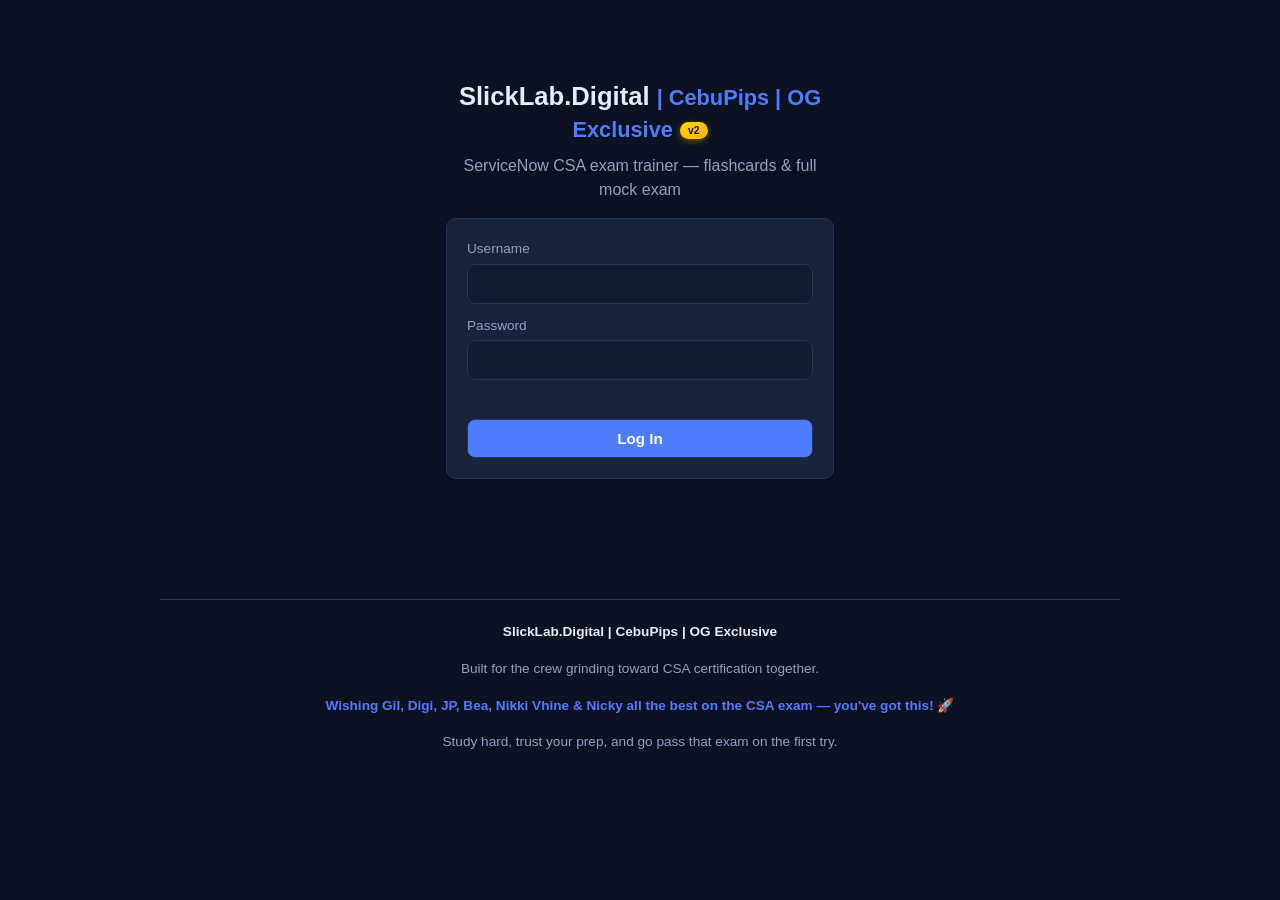
==== webapp/index.html @ 601230c7 "chore: initial commit, first test suite for Focus Coach scoring Establishes version control for a pr" ====
<!DOCTYPE html>
<html lang="en">
<head>
<meta charset="UTF-8">
<meta name="viewport" content="width=device-width, initial-scale=1.0">
<title>SlickLab.Digital | CebuPips | OG Exclusive</title>
<link rel="stylesheet" href="assets/css/style.css">
<style>
  .v2-badge {
    display: inline-block;
    background: linear-gradient(135deg, #ffd700, #ffb300);
    color: #1a1a2e;
    font-size: 0.65rem;
    font-weight: 800;
    padding: 2px 8px;
    border-radius: 999px;
    vertical-align: middle;
    box-shadow: 0 2px 6px rgba(255,179,0,0.4);
  }
</style>
</head>
<body>
<div class="container" style="max-width: 420px; padding-top: 64px;">
  <h1 style="text-align:center;">SlickLab.Digital <span class="brand-accent">| CebuPips | OG Exclusive</span> <span class="v2-badge">v2</span></h1>
  <p class="muted" style="text-align:center; margin-top:-8px;">ServiceNow CSA exam trainer &mdash; flashcards &amp; full mock exam</p>

  <div class="card">
    <div id="loginForm">
      <label for="loginUsername">Username</label>
      <input id="loginUsername" type="text" autocomplete="username">
      <label for="loginPassword">Password</label>
      <input id="loginPassword" type="password" autocomplete="current-password">
      <div class="error-msg" id="loginError"></div>
      <button class="btn" id="loginBtn" style="width:100%;">Log In</button>
    </div>
  </div>
</div>

<footer class="site-footer">
  <div class="footer-brand">SlickLab.Digital | CebuPips | OG Exclusive</div>
  <p>Built for the crew grinding toward CSA certification together.</p>
  <p class="footer-wish">Wishing Gil, Digi, JP, Bea, Nikki Vhine &amp; Nicky all the best on the CSA exam — you've got this! 🚀</p>
  <p class="muted">Study hard, trust your prep, and go pass that exam on the first try.</p>
</footer>

<script src="assets/js/api.js"></script>
<script>
document.getElementById('loginBtn').addEventListener('click', async () => {
  const username = document.getElementById('loginUsername').value.trim();
  const password = document.getElementById('loginPassword').value;
  const errEl = document.getElementById('loginError');
  errEl.textContent = '';
  try {
    await API.login({ username, password });
    sessionStorage.setItem('showConfidentialityNotice', '1');
    if (localStorage.getItem('seenV2Announcement') !== '1') {
      sessionStorage.setItem('showV2Announcement', '1');
    }
    window.location.href = 'dashboard.html';
  } catch (e) {
    errEl.textContent = e.message;
  }
});

// If already logged in, skip straight to dashboard.
API.me().then((me) => { if (me.authenticated) window.location.href = 'dashboard.html'; }).catch(() => {});
</script>
</body>
</html>
---- webapp/assets/css/style.css ----
:root {
  --bg: #0b1120;
  --bg-elevated: #131c31;
  --bg-card: #17223b;
  --border: #263654;
  --text: #e7ecf7;
  --text-dim: #93a1c0;
  --accent: #4f7cff;
  --accent-hover: #6d92ff;
  --success: #2fbf71;
  --danger: #ef5a5a;
  --warning: #f5b342;
  --radius: 10px;
  --max-width: 960px;
}

* { box-sizing: border-box; }

html, body {
  margin: 0;
  padding: 0;
  background: var(--bg);
  color: var(--text);
  font-family: -apple-system, BlinkMacSystemFont, "Segoe UI", Roboto, Helvetica, Arial, sans-serif;
  line-height: 1.5;
}

a { color: var(--accent); text-decoration: none; }
a:hover { color: var(--accent-hover); }

.container {
  max-width: var(--max-width);
  margin: 0 auto;
  padding: 24px 16px 64px;
}

.topbar {
  display: flex;
  align-items: center;
  justify-content: space-between;
  padding: 14px 20px;
  border-bottom: 1px solid var(--border);
  background: var(--bg-elevated);
}

.topbar .brand {
  font-weight: 700;
  font-size: 1.1rem;
  color: var(--text);
}
.topbar .brand span { color: var(--accent); }

.topbar-actions { display: flex; align-items: center; gap: 14px; font-size: 0.9rem; color: var(--text-dim); }

.card {
  background: var(--bg-card);
  border: 1px solid var(--border);
  border-radius: var(--radius);
  padding: 20px;
  margin-bottom: 16px;
}

h1, h2, h3 { line-height: 1.25; }
h1 { font-size: 1.6rem; }
h2 { font-size: 1.25rem; }
p.muted, .muted { color: var(--text-dim); }

.btn {
  display: inline-block;
  padding: 10px 18px;
  border-radius: 8px;
  border: 1px solid var(--border);
  background: var(--accent);
  color: white;
  font-size: 0.95rem;
  font-weight: 600;
  cursor: pointer;
  text-align: center;
}
.btn:hover { background: var(--accent-hover); }
.btn.secondary { background: transparent; color: var(--text); }
.btn.secondary:hover { background: var(--bg-elevated); }
.btn.danger { background: var(--danger); }
.btn:disabled { opacity: 0.5; cursor: not-allowed; }
.btn-row { display: flex; gap: 10px; flex-wrap: wrap; }

input, select {
  width: 100%;
  padding: 10px 12px;
  border-radius: 8px;
  border: 1px solid var(--border);
  background: var(--bg-elevated);
  color: var(--text);
  font-size: 1rem;
  margin-bottom: 12px;
}
label { font-size: 0.85rem; color: var(--text-dim); display: block; margin-bottom: 4px; }

.grid-2 {
  display: grid;
  grid-template-columns: 1fr 1fr;
  gap: 16px;
}
@media (max-width: 640px) {
  .grid-2 { grid-template-columns: 1fr; }
}

.badge {
  display: inline-block;
  padding: 2px 9px;
  border-radius: 999px;
  font-size: 0.72rem;
  font-weight: 700;
  text-transform: uppercase;
  letter-spacing: 0.02em;
}
.badge.known { background: rgba(47,191,113,0.15); color: var(--success); }
.badge.review { background: rgba(245,179,66,0.15); color: var(--warning); }
.badge.unseen { background: rgba(147,161,192,0.15); color: var(--text-dim); }
.badge.low, .badge.medium { background: rgba(245,179,66,0.15); color: var(--warning); }

.error-msg { color: var(--danger); font-size: 0.9rem; margin-bottom: 10px; min-height: 1.2em; }
.notice { color: var(--text-dim); font-size: 0.85rem; }

/* Flashcards */
.flashcard-stage {
  perspective: 1200px;
  margin: 24px 0;
}
.flashcard {
  min-height: 260px;
  border-radius: 14px;
  border: 1px solid var(--border);
  background: var(--bg-card);
  padding: 28px;
  display: flex;
  flex-direction: column;
  justify-content: center;
  cursor: pointer;
  transition: transform 0.15s ease;
}
.flashcard:hover { border-color: var(--accent); }
.flashcard .fc-label {
  font-size: 0.75rem;
  text-transform: uppercase;
  letter-spacing: 0.06em;
  color: var(--text-dim);
  margin-bottom: 10px;
}
.flashcard .fc-question { font-size: 1.15rem; font-weight: 600; margin-bottom: 14px; }
.flashcard .fc-options { font-size: 0.95rem; color: var(--text-dim); }
.flashcard .fc-options div { margin-bottom: 6px; }
.flashcard .fc-answer { margin-top: 16px; padding-top: 16px; border-top: 1px dashed var(--border); }
.flashcard .fc-answer .correct-line { color: var(--success); font-weight: 700; margin-bottom: 8px; }
.fc-progress { display: flex; justify-content: space-between; align-items: center; margin-bottom: 8px; font-size: 0.85rem; color: var(--text-dim); }
.fc-filters { display: flex; gap: 8px; margin-bottom: 12px; flex-wrap: wrap; }
.fc-filters button { padding: 6px 12px; border-radius: 999px; border: 1px solid var(--border); background: var(--bg-elevated); color: var(--text-dim); font-size: 0.82rem; cursor: pointer; }
.fc-filters button.active { background: var(--accent); color: white; border-color: var(--accent); }

/* Exam */
.exam-header {
  display: flex;
  justify-content: space-between;
  align-items: center;
  position: sticky;
  top: 0;
  background: var(--bg);
  padding: 10px 0;
  z-index: 5;
  border-bottom: 1px solid var(--border);
  margin-bottom: 16px;
}
.timer { font-variant-numeric: tabular-nums; font-weight: 700; font-size: 1.1rem; }
.timer.low { color: var(--danger); }
.exam-progress-text { color: var(--text-dim); font-size: 0.9rem; }
.question-nav {
  display: flex; flex-wrap: wrap; gap: 6px; margin: 12px 0 20px;
  max-height: 130px; overflow-y: auto;
  padding: 8px; border: 1px solid var(--border); border-radius: 8px;
  background: var(--bg-elevated);
}
.question-nav button {
  width: 34px; height: 34px;
  border-radius: 6px;
  border: 1px solid var(--border);
  background: var(--bg-elevated);
  color: var(--text-dim);
  font-size: 0.8rem;
  cursor: pointer;
}
.question-nav button.answered { border-color: var(--accent); color: var(--text); }
.question-nav button.current { background: var(--accent); color: white; }
.option-row {
  display: flex;
  align-items: flex-start;
  gap: 10px;
  padding: 10px 12px;
  border: 1px solid var(--border);
  border-radius: 8px;
  margin-bottom: 8px;
  cursor: pointer;
}
.option-row:hover { border-color: var(--accent); }
.option-row.selected { border-color: var(--accent); background: rgba(79,124,255,0.08); }
.option-row.correct { border-color: var(--success); background: rgba(47,191,113,0.08); }
.option-row.incorrect { border-color: var(--danger); background: rgba(239,90,90,0.08); }
.option-row input { width: auto; margin: 3px 0 0; }

table.history { width: 100%; border-collapse: collapse; }
table.history th, table.history td { text-align: left; padding: 8px 6px; border-bottom: 1px solid var(--border); font-size: 0.9rem; }
table.history th { color: var(--text-dim); font-weight: 600; }

.stat-grid { display: grid; grid-template-columns: repeat(4, 1fr); gap: 12px; margin-bottom: 16px; }
@media (max-width: 640px) { .stat-grid { grid-template-columns: repeat(2, 1fr); } }
.stat-box { background: var(--bg-elevated); border: 1px solid var(--border); border-radius: 10px; padding: 14px; text-align: center; }
.stat-box .num { font-size: 1.6rem; font-weight: 800; }
.stat-box .label { font-size: 0.75rem; color: var(--text-dim); text-transform: uppercase; }

.brand-accent { color: var(--accent); font-weight: 600; font-size: 0.85em; }

.site-footer {
  max-width: var(--max-width);
  margin: 40px auto 0;
  padding: 20px 16px 32px;
  border-top: 1px solid var(--border);
  text-align: center;
  color: var(--text-dim);
  font-size: 0.85rem;
  line-height: 1.7;
}
.site-footer .footer-brand { color: var(--text); font-weight: 700; margin-bottom: 6px; }
.site-footer .footer-wish { color: var(--accent); font-weight: 600; }

/* Modal (replaces native confirm()) */
.modal-overlay {
  position: fixed; inset: 0;
  background: rgba(5,8,16,0.7);
  display: flex; align-items: center; justify-content: center;
  z-index: 100;
}
.modal-box {
  background: var(--bg-card);
  border: 1px solid var(--border);
  border-radius: var(--radius);
  padding: 22px;
  max-width: 380px;
  width: 90%;
}
.modal-box p { margin-top: 0; }
.modal-actions { display: flex; gap: 10px; justify-content: flex-end; margin-top: 16px; }
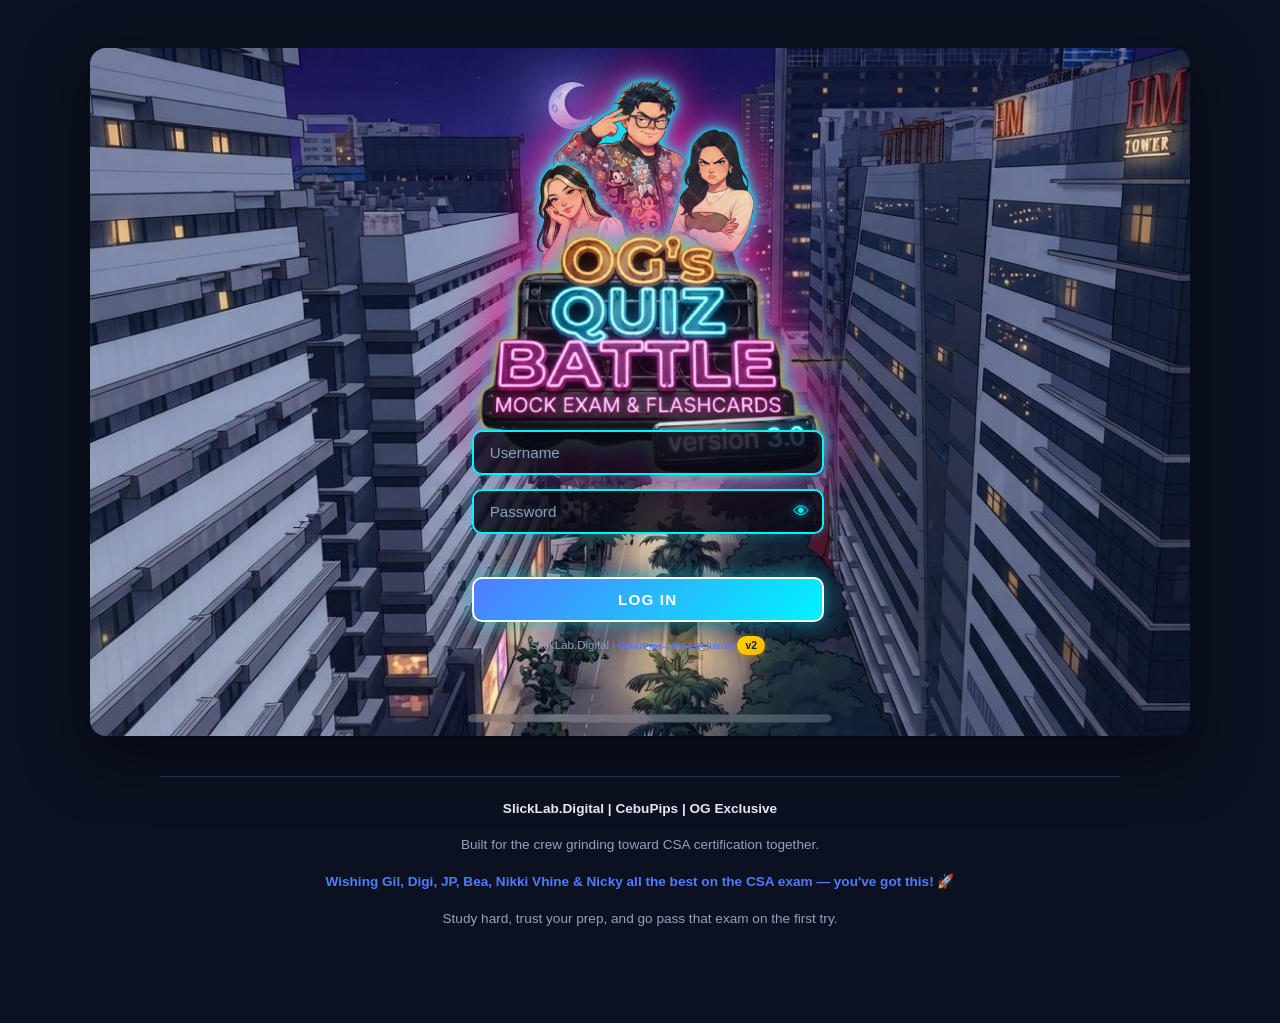
==== commit 1eb16ed6: "feat: redesign login screen with neon marquee composition - Import the real "OG's Quiz Battle" marqu" ====
--- a/webapp/index.html
+++ b/webapp/index.html
@@ -3,9 +3,13 @@
 <head>
 <meta charset="UTF-8">
 <meta name="viewport" content="width=device-width, initial-scale=1.0">
-<title>SlickLab.Digital | CebuPips | OG Exclusive</title>
+<title>OG's Quiz Battle | SlickLab.Digital</title>
 <link rel="stylesheet" href="assets/css/style.css">
 <style>
+  .sr-only {
+    position: absolute; width: 1px; height: 1px; padding: 0; margin: -1px;
+    overflow: hidden; clip: rect(0,0,0,0); white-space: nowrap; border: 0;
+  }
   .v2-badge {
     display: inline-block;
     background: linear-gradient(135deg, #ffd700, #ffb300);
@@ -17,22 +21,128 @@
     vertical-align: middle;
     box-shadow: 0 2px 6px rgba(255,179,0,0.4);
   }
+
+  body {
+    background: var(--bg);
+    min-height: 100vh;
+    padding: 48px 16px;
+  }
+
+  /* Single composition: background + character cutouts + logo + login form
+     all positioned as percentages of one box, matching the layout traced in
+     the drag-and-drop positioning tool 1:1 (same 16:10 stage ratio). */
+  .login-stage {
+    position: relative;
+    width: min(94vw, 1100px);
+    aspect-ratio: 16 / 10;
+    margin: 0 auto;
+    border-radius: 16px;
+    overflow: hidden;
+    background: #05060c url('assets/backgrounds/bg_outside.jpg') no-repeat center center;
+    background-size: cover;
+    box-shadow: 0 20px 60px rgba(0,0,0,0.5);
+  }
+
+  .cluster-char {
+    position: absolute;
+    /* crisp near-edge rim + soft ambient bloom, instead of one blurry layer */
+    filter:
+      drop-shadow(0 0 3px var(--neon-cyan))
+      drop-shadow(0 0 9px var(--neon-cyan))
+      drop-shadow(0 0 22px var(--neon-magenta));
+  }
+  .cluster-char img { display: block; width: 100%; height: auto; }
+  #clusterDigi { top: 2.2%; left: 37%; width: 26.5%; z-index: 2; }
+  #clusterBea { top: 8.4%; left: 43.8%; width: 25.3%; z-index: 2; }
+  #clusterVhine { top: 13.1%; left: 34.2%; width: 20%; z-index: 3; }
+
+  .cluster-main-logo {
+    position: absolute; top: 22.4%; left: 24.8%; width: 50%; z-index: 4;
+    filter:
+      drop-shadow(0 0 4px var(--neon-gold))
+      drop-shadow(0 0 11px var(--neon-cyan))
+      drop-shadow(0 0 28px var(--neon-magenta));
+  }
+  .cluster-main-logo img { display: block; width: 100%; height: auto; }
+
+  .login-form-overlay {
+    position: absolute; top: 55.6%; left: 34.7%; width: 32%; z-index: 5;
+  }
+
+  .input-group { position: relative; margin-bottom: 14px; }
+  .input-group input {
+    width: 100%; padding: 12px 16px; box-sizing: border-box;
+    background: rgba(10,10,22,0.82); border: 2px solid var(--neon-cyan); border-radius: 10px;
+    color: #fff; font-size: 0.95rem; outline: none;
+    box-shadow: 0 0 12px rgba(0,243,255,0.3);
+    transition: border-color 0.2s ease, box-shadow 0.2s ease, background 0.2s ease;
+    margin-bottom: 0;
+  }
+  .input-group input::placeholder { color: #88a0c0; }
+  .input-group input:focus {
+    border-color: var(--neon-magenta);
+    box-shadow: 0 0 20px rgba(255,0,127,0.5), inset 0 0 8px rgba(255,0,127,0.25);
+    background: rgba(20,10,30,0.9);
+  }
+  .toggle-password {
+    position: absolute; right: 14px; top: 50%; transform: translateY(-50%);
+    cursor: pointer; color: var(--neon-cyan); font-size: 1.05rem;
+    text-shadow: 0 0 8px var(--neon-cyan);
+    user-select: none;
+  }
+  .login-btn {
+    width: 100%; padding: 12px; border-radius: 10px; border: 2px solid #fff;
+    background: linear-gradient(135deg, var(--accent), var(--neon-cyan));
+    color: #fff; font-size: 0.95rem; font-weight: 800; letter-spacing: 1.2px;
+    text-transform: uppercase; cursor: pointer; margin-top: 14px;
+    box-shadow: 0 0 18px rgba(0,243,255,0.5);
+    transition: box-shadow 0.2s ease, transform 0.2s ease, background 0.2s ease;
+  }
+  .login-btn:hover {
+    background: linear-gradient(135deg, var(--neon-cyan), var(--neon-magenta));
+    box-shadow: 0 0 26px rgba(255,0,127,0.55), 0 0 14px rgba(0,243,255,0.4);
+    transform: translateY(-2px);
+  }
+  #loginError {
+    min-height: 1.1em; text-align: center; margin: 10px 0 0; font-size: 0.82rem;
+    text-shadow: 0 0 8px rgba(239,90,90,0.6);
+  }
+  .login-identity { text-align: center; margin-top: 14px; font-size: 0.72rem; color: var(--text-dim); }
+
+  /* Below ~680px the form can't stay pinned to a shrinking % width and still
+     be usable, so it drops out of the overlay and flows full-width beneath
+     the (now shorter) character/logo banner instead. */
+  @media (max-width: 680px) {
+    .login-stage { aspect-ratio: unset; min-height: 260px; }
+    .login-form-overlay {
+      position: static; width: min(100%, 360px); margin: 20px auto 0;
+    }
+    .input-group input, .login-btn { font-size: 1rem; padding: 14px 16px; }
+  }
 </style>
 </head>
 <body>
-<div class="container" style="max-width: 420px; padding-top: 64px;">
-  <h1 style="text-align:center;">SlickLab.Digital <span class="brand-accent">| CebuPips | OG Exclusive</span> <span class="v2-badge">v2</span></h1>
-  <p class="muted" style="text-align:center; margin-top:-8px;">ServiceNow CSA exam trainer &mdash; flashcards &amp; full mock exam</p>
+<div class="login-stage" id="loginStage">
+  <div id="clusterDigi" class="cluster-char"><img src="assets/backgrounds/logo_digi.png" alt=""></div>
+  <div id="clusterBea" class="cluster-char"><img src="assets/backgrounds/logo_bea.png" alt=""></div>
+  <div id="clusterVhine" class="cluster-char"><img src="assets/backgrounds/logo_vhine.png" alt=""></div>
+  <div class="cluster-main-logo"><img src="assets/icons/logo.png" alt="OG's Quiz Battle — Mock Exam &amp; Flashcards"></div>
 
-  <div class="card">
-    <div id="loginForm">
-      <label for="loginUsername">Username</label>
-      <input id="loginUsername" type="text" autocomplete="username">
-      <label for="loginPassword">Password</label>
-      <input id="loginPassword" type="password" autocomplete="current-password">
+  <div class="login-form-overlay">
+    <form id="loginForm">
+      <div class="input-group">
+        <label for="loginUsername" class="sr-only">Username</label>
+        <input id="loginUsername" name="username" type="text" placeholder="Username" autocomplete="username" required>
+      </div>
+      <div class="input-group" style="margin-top: 12px;">
+        <label for="loginPassword" class="sr-only">Password</label>
+        <input id="loginPassword" name="password" type="password" placeholder="Password" autocomplete="current-password" required>
+        <span class="toggle-password" id="togglePassword" role="button" tabindex="0" aria-label="Show password">&#128065;</span>
+      </div>
       <div class="error-msg" id="loginError"></div>
-      <button class="btn" id="loginBtn" style="width:100%;">Log In</button>
-    </div>
+      <button type="submit" class="login-btn" id="loginBtn">Log In</button>
+    </form>
+    <div class="login-identity">SlickLab.Digital <span class="brand-accent">| CebuPips | OG Exclusive</span> <span class="v2-badge">v2</span></div>
   </div>
 </div>
 
@@ -45,7 +155,8 @@
 
 <script src="assets/js/api.js"></script>
 <script>
-document.getElementById('loginBtn').addEventListener('click', async () => {
+document.getElementById('loginForm').addEventListener('submit', async (e) => {
+  e.preventDefault();
   const username = document.getElementById('loginUsername').value.trim();
   const password = document.getElementById('loginPassword').value;
   const errEl = document.getElementById('loginError');
@@ -57,9 +168,21 @@
       sessionStorage.setItem('showV2Announcement', '1');
     }
     window.location.href = 'dashboard.html';
-  } catch (e) {
-    errEl.textContent = e.message;
+  } catch (err) {
+    errEl.textContent = err.message;
   }
+});
+
+function togglePasswordVisibility() {
+  const field = document.getElementById('loginPassword');
+  const btn = document.getElementById('togglePassword');
+  const show = field.getAttribute('type') === 'password';
+  field.setAttribute('type', show ? 'text' : 'password');
+  btn.setAttribute('aria-label', show ? 'Hide password' : 'Show password');
+}
+document.getElementById('togglePassword').addEventListener('click', togglePasswordVisibility);
+document.getElementById('togglePassword').addEventListener('keydown', (e) => {
+  if (e.key === 'Enter' || e.key === ' ') { e.preventDefault(); togglePasswordVisibility(); }
 });
 
 // If already logged in, skip straight to dashboard.
--- a/webapp/assets/css/style.css
+++ b/webapp/assets/css/style.css
@@ -12,6 +12,14 @@
   --warning: #f5b342;
   --radius: 10px;
   --max-width: 960px;
+
+  /* Neon accent trio, pulled from the Quiz Battle marquee mockup --
+     layered on top of the existing blue accent (which stays the primary
+     interactive color for links/focus states) rather than replacing it. */
+  --neon-gold: #ff9900;
+  --neon-cyan: #00f3ff;
+  --neon-magenta: #ff007f;
+  --neon-gradient: linear-gradient(90deg, var(--neon-gold), var(--neon-cyan), var(--neon-magenta));
 }
 
 * { box-sizing: border-box; }
@@ -53,11 +61,27 @@
 .topbar-actions { display: flex; align-items: center; gap: 14px; font-size: 0.9rem; color: var(--text-dim); }
 
 .card {
+  position: relative;
   background: var(--bg-card);
   border: 1px solid var(--border);
   border-radius: var(--radius);
   padding: 20px;
   margin-bottom: 16px;
+  overflow: hidden;
+  transition: transform 0.18s ease, box-shadow 0.18s ease, border-color 0.18s ease;
+}
+.card::before {
+  content: '';
+  position: absolute;
+  top: 0; left: 0; right: 0;
+  height: 3px;
+  background: var(--neon-gradient);
+  opacity: 0.85;
+}
+.card:hover {
+  border-color: #35486f;
+  box-shadow: 0 10px 28px rgba(0,0,0,0.35);
+  transform: translateY(-2px);
 }
 
 h1, h2, h3 { line-height: 1.25; }
@@ -70,18 +94,24 @@
   padding: 10px 18px;
   border-radius: 8px;
   border: 1px solid var(--border);
-  background: var(--accent);
+  background: linear-gradient(135deg, var(--accent), #7a5cff);
   color: white;
   font-size: 0.95rem;
   font-weight: 600;
   cursor: pointer;
   text-align: center;
-}
-.btn:hover { background: var(--accent-hover); }
+  transition: box-shadow 0.18s ease, transform 0.18s ease, background 0.18s ease;
+}
+.btn:hover {
+  background: linear-gradient(135deg, var(--accent-hover), #8f6bff);
+  box-shadow: 0 0 0 1px rgba(255,255,255,0.06), 0 6px 18px rgba(79,124,255,0.35), 0 0 22px rgba(47,216,255,0.25);
+  transform: translateY(-1px);
+}
 .btn.secondary { background: transparent; color: var(--text); }
-.btn.secondary:hover { background: var(--bg-elevated); }
+.btn.secondary:hover { background: var(--bg-elevated); box-shadow: none; transform: none; }
 .btn.danger { background: var(--danger); }
-.btn:disabled { opacity: 0.5; cursor: not-allowed; }
+.btn.danger:hover { background: #f57575; box-shadow: 0 6px 18px rgba(239,90,90,0.35); }
+.btn:disabled { opacity: 0.5; cursor: not-allowed; box-shadow: none; transform: none; }
 .btn-row { display: flex; gap: 10px; flex-wrap: wrap; }
 
 input, select {
@@ -212,7 +242,8 @@
 
 .stat-grid { display: grid; grid-template-columns: repeat(4, 1fr); gap: 12px; margin-bottom: 16px; }
 @media (max-width: 640px) { .stat-grid { grid-template-columns: repeat(2, 1fr); } }
-.stat-box { background: var(--bg-elevated); border: 1px solid var(--border); border-radius: 10px; padding: 14px; text-align: center; }
+.stat-box { background: var(--bg-elevated); border: 1px solid var(--border); border-radius: 10px; padding: 14px; text-align: center; transition: border-color 0.18s ease, transform 0.18s ease; }
+.stat-box:hover { border-color: #35486f; transform: translateY(-2px); }
 .stat-box .num { font-size: 1.6rem; font-weight: 800; }
 .stat-box .label { font-size: 0.75rem; color: var(--text-dim); text-transform: uppercase; }
 
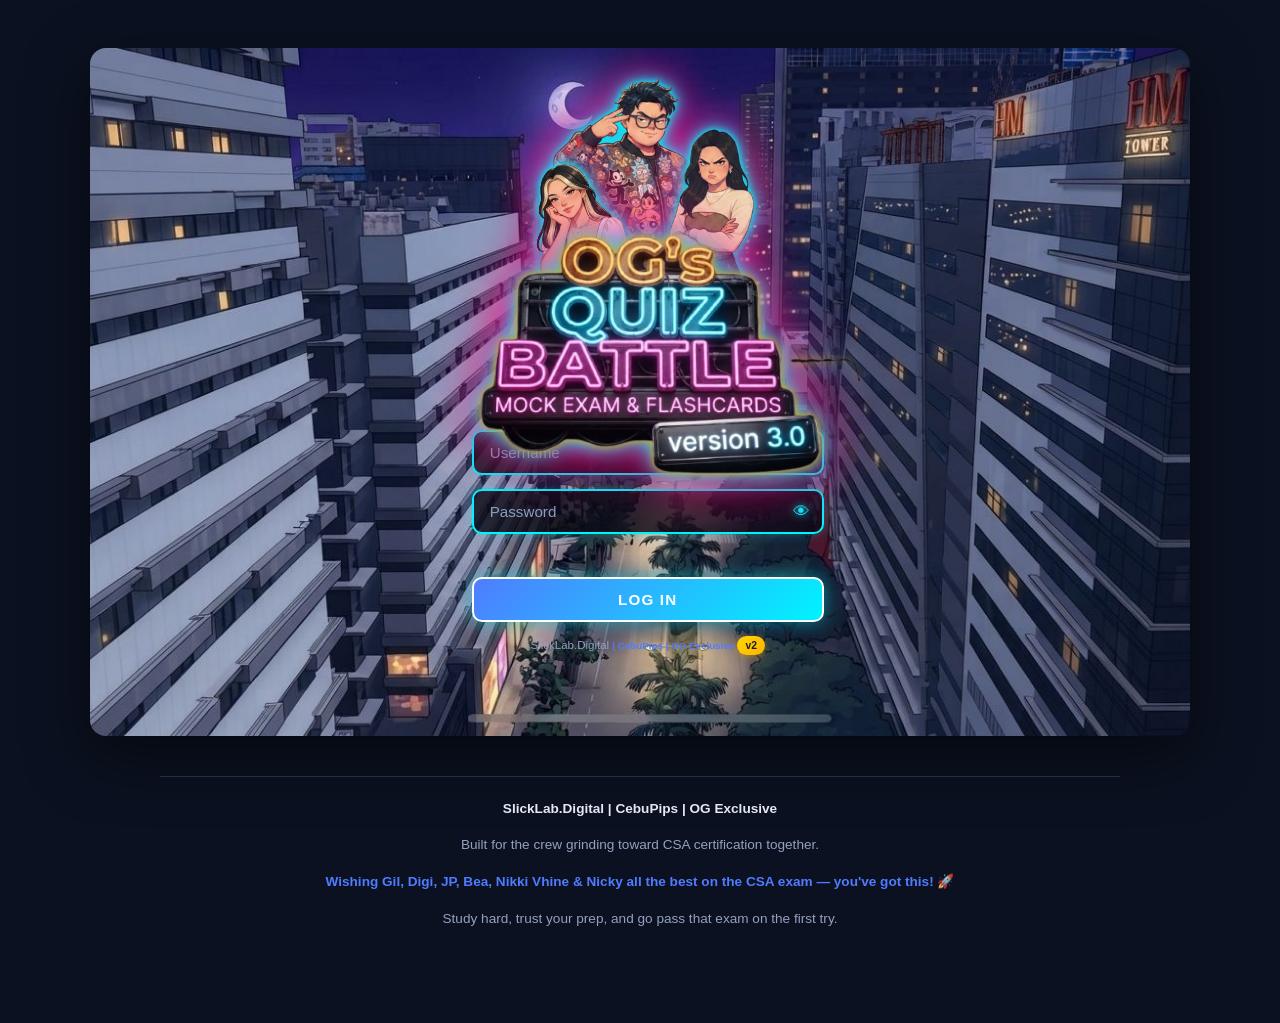
==== commit a239408c: "fix: layer login form behind the marquee logo Lower the form overlay's z-index below the logo's so t" ====
--- a/webapp/index.html
+++ b/webapp/index.html
@@ -66,7 +66,7 @@
   .cluster-main-logo img { display: block; width: 100%; height: auto; }
 
   .login-form-overlay {
-    position: absolute; top: 55.6%; left: 34.7%; width: 32%; z-index: 5;
+    position: absolute; top: 55.6%; left: 34.7%; width: 32%; z-index: 1;
   }
 
   .input-group { position: relative; margin-bottom: 14px; }
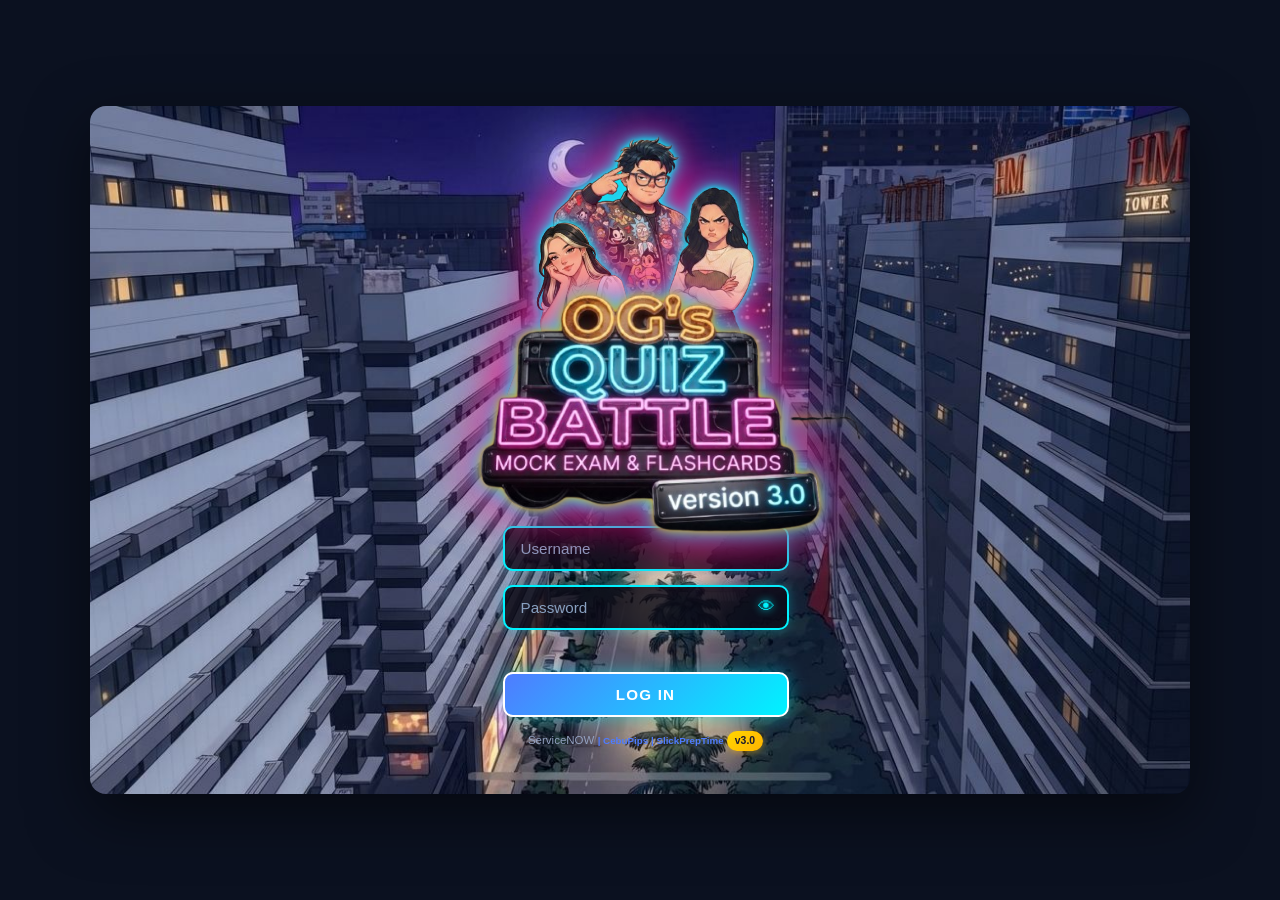
==== commit 3ba3a1e9: "fix: mobile login form was overlapping the character art, not below it - Split .login-stage (art ban" ====
--- a/webapp/index.html
+++ b/webapp/index.html
@@ -26,16 +26,31 @@
     background: var(--bg);
     min-height: 100vh;
     padding: 48px 16px;
-  }
-
-  /* Single composition: background + character cutouts + logo + login form
-     all positioned as percentages of one box, matching the layout traced in
-     the drag-and-drop positioning tool 1:1 (same 16:10 stage ratio). */
+    display: flex;
+    align-items: center;
+    justify-content: center;
+  }
+
+  /* .login-wrap is the shared coordinate box: .login-stage (background +
+     character/logo art, always locked to its 16:10 ratio so the art scales
+     identically at every width) and .login-form-overlay are SIBLINGS inside
+     it, not parent/child. That split matters on mobile: the form switches
+     to position:static there, and because it's a sibling rather than a
+     child clipped inside the (out-of-flow-art-only) stage, it naturally
+     flows below the art instead of overlapping it.
+     flex-shrink:0 matters here -- without it, aspect-ratio + overflow:hidden
+     inside a flex parent lets a box collapse far below its intended width
+     on narrow viewports (a real bug hit and fixed earlier). */
+  .login-wrap {
+    position: relative;
+    width: min(94vw, 1100px);
+    flex-shrink: 0;
+    margin: 0 auto;
+  }
   .login-stage {
     position: relative;
-    width: min(94vw, 1100px);
+    width: 100%;
     aspect-ratio: 16 / 10;
-    margin: 0 auto;
     border-radius: 16px;
     overflow: hidden;
     background: #05060c url('assets/backgrounds/bg_outside.jpg') no-repeat center center;
@@ -66,7 +81,7 @@
   .cluster-main-logo img { display: block; width: 100%; height: auto; }
 
   .login-form-overlay {
-    position: absolute; top: 55.6%; left: 34.7%; width: 32%; z-index: 1;
+    position: absolute; top: 61%; left: 37.5%; width: 26%; z-index: 1;
   }
 
   .input-group { position: relative; margin-bottom: 14px; }
@@ -109,11 +124,12 @@
   }
   .login-identity { text-align: center; margin-top: 14px; font-size: 0.72rem; color: var(--text-dim); }
 
-  /* Below ~680px the form can't stay pinned to a shrinking % width and still
-     be usable, so it drops out of the overlay and flows full-width beneath
-     the (now shorter) character/logo banner instead. */
-  @media (max-width: 680px) {
-    .login-stage { aspect-ratio: unset; min-height: 260px; }
+  /* Below ~820px a 26%-wide overlay gets too cramped to use comfortably
+     (phones AND small tablets), so the form drops out of the overlay and
+     flows full-width below the art banner instead. .login-stage keeps its
+     16:10 ratio unchanged here -- the art was never the problem, it always
+     scaled fine; only the form needs different treatment at this size. */
+  @media (max-width: 820px) {
     .login-form-overlay {
       position: static; width: min(100%, 360px); margin: 20px auto 0;
     }
@@ -122,11 +138,13 @@
 </style>
 </head>
 <body>
-<div class="login-stage" id="loginStage">
-  <div id="clusterDigi" class="cluster-char"><img src="assets/backgrounds/logo_digi.png" alt=""></div>
-  <div id="clusterBea" class="cluster-char"><img src="assets/backgrounds/logo_bea.png" alt=""></div>
-  <div id="clusterVhine" class="cluster-char"><img src="assets/backgrounds/logo_vhine.png" alt=""></div>
-  <div class="cluster-main-logo"><img src="assets/icons/logo.png" alt="OG's Quiz Battle — Mock Exam &amp; Flashcards"></div>
+<div class="login-wrap">
+  <div class="login-stage" id="loginStage">
+    <div id="clusterDigi" class="cluster-char"><img src="assets/backgrounds/logo_digi.png" alt=""></div>
+    <div id="clusterBea" class="cluster-char"><img src="assets/backgrounds/logo_bea.png" alt=""></div>
+    <div id="clusterVhine" class="cluster-char"><img src="assets/backgrounds/logo_vhine.png" alt=""></div>
+    <div class="cluster-main-logo"><img src="assets/icons/logo.png" alt="OG's Quiz Battle — Mock Exam &amp; Flashcards"></div>
+  </div>
 
   <div class="login-form-overlay">
     <form id="loginForm">
@@ -142,16 +160,9 @@
       <div class="error-msg" id="loginError"></div>
       <button type="submit" class="login-btn" id="loginBtn">Log In</button>
     </form>
-    <div class="login-identity">SlickLab.Digital <span class="brand-accent">| CebuPips | OG Exclusive</span> <span class="v2-badge">v2</span></div>
+    <div class="login-identity">ServiceNOW <span class="brand-accent">| CebuPips | SlickPrepTime</span> <span class="v2-badge">v3.0</span></div>
   </div>
 </div>
-
-<footer class="site-footer">
-  <div class="footer-brand">SlickLab.Digital | CebuPips | OG Exclusive</div>
-  <p>Built for the crew grinding toward CSA certification together.</p>
-  <p class="footer-wish">Wishing Gil, Digi, JP, Bea, Nikki Vhine &amp; Nicky all the best on the CSA exam — you've got this! 🚀</p>
-  <p class="muted">Study hard, trust your prep, and go pass that exam on the first try.</p>
-</footer>
 
 <script src="assets/js/api.js"></script>
 <script>
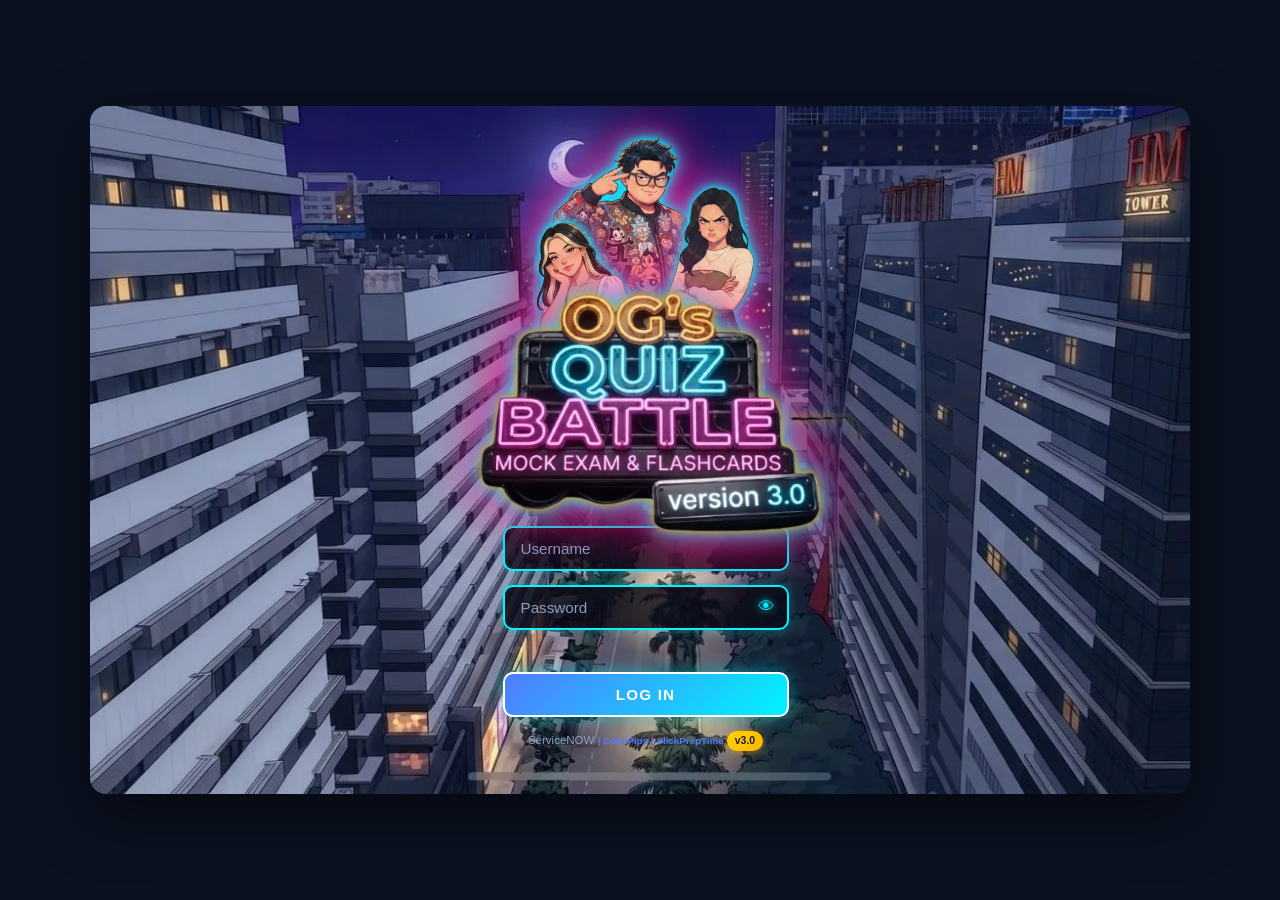
==== commit 2dc307a7: "perf: WebP images, exam_attempts index, .htaccess compression/security headers - Convert all served " ====
--- a/webapp/index.html
+++ b/webapp/index.html
@@ -4,6 +4,9 @@
 <meta charset="UTF-8">
 <meta name="viewport" content="width=device-width, initial-scale=1.0">
 <title>OG's Quiz Battle | SlickLab.Digital</title>
+<meta name="description" content="ServiceNow CSA exam trainer for the crew &mdash; topic lessons, flashcards, mock exams, and live quiz battles.">
+<link rel="preload" href="assets/backgrounds/bg_outside.webp" as="image" type="image/webp">
+<link rel="preload" href="assets/icons/logo.webp" as="image" type="image/webp">
 <link rel="stylesheet" href="assets/css/style.css">
 <style>
   .sr-only {
@@ -53,7 +56,7 @@
     aspect-ratio: 16 / 10;
     border-radius: 16px;
     overflow: hidden;
-    background: #05060c url('assets/backgrounds/bg_outside.jpg') no-repeat center center;
+    background: #05060c url('assets/backgrounds/bg_outside.webp') no-repeat center center;
     background-size: cover;
     box-shadow: 0 20px 60px rgba(0,0,0,0.5);
   }
@@ -140,10 +143,10 @@
 <body>
 <div class="login-wrap">
   <div class="login-stage" id="loginStage">
-    <div id="clusterDigi" class="cluster-char"><img src="assets/backgrounds/logo_digi.png" alt=""></div>
-    <div id="clusterBea" class="cluster-char"><img src="assets/backgrounds/logo_bea.png" alt=""></div>
-    <div id="clusterVhine" class="cluster-char"><img src="assets/backgrounds/logo_vhine.png" alt=""></div>
-    <div class="cluster-main-logo"><img src="assets/icons/logo.png" alt="OG's Quiz Battle — Mock Exam &amp; Flashcards"></div>
+    <div id="clusterDigi" class="cluster-char"><img src="assets/backgrounds/logo_digi.webp" alt=""></div>
+    <div id="clusterBea" class="cluster-char"><img src="assets/backgrounds/logo_bea.webp" alt=""></div>
+    <div id="clusterVhine" class="cluster-char"><img src="assets/backgrounds/logo_vhine.webp" alt=""></div>
+    <div class="cluster-main-logo"><img src="assets/icons/logo.webp" alt="OG's Quiz Battle — Mock Exam &amp; Flashcards"></div>
   </div>
 
   <div class="login-form-overlay">
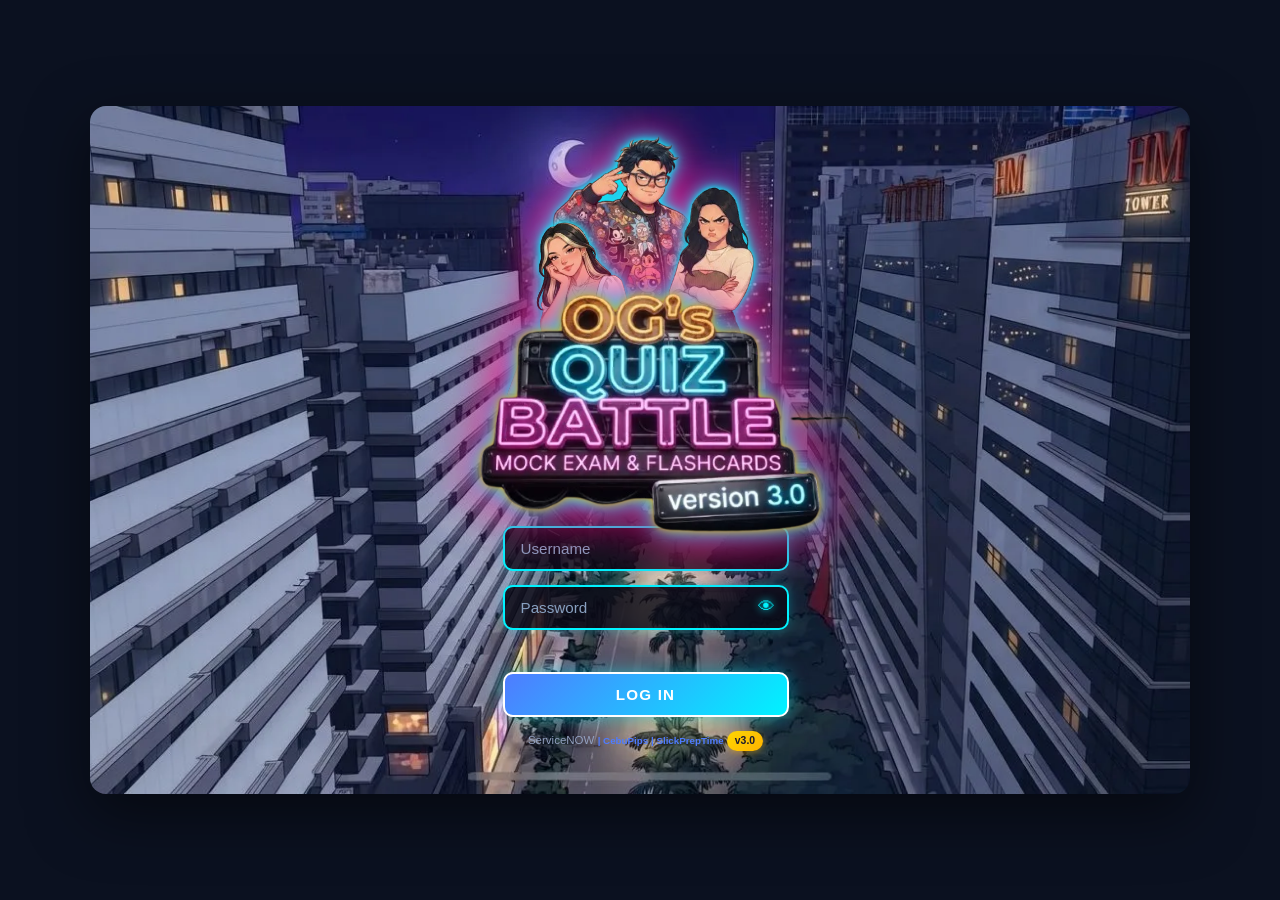
==== commit 4f569ef0: "feat: button press/sheen feedback, card hierarchy and entrance animation - .btn: press feedback (sca" ====
--- a/webapp/index.html
+++ b/webapp/index.html
@@ -63,6 +63,11 @@
 
   .cluster-char {
     position: absolute;
+    /* Purely decorative -- must not intercept clicks. Without this, the
+       transparent parts of the PNG/WebP still count as part of the element's
+       clickable bounding box, so any overlap with the form below swallows
+       clicks/keyboard focus meant for the input underneath. */
+    pointer-events: none;
     /* crisp near-edge rim + soft ambient bloom, instead of one blurry layer */
     filter:
       drop-shadow(0 0 3px var(--neon-cyan))
@@ -76,6 +81,9 @@
 
   .cluster-main-logo {
     position: absolute; top: 22.4%; left: 24.8%; width: 50%; z-index: 4;
+    /* Same reasoning as .cluster-char -- this is the element that was
+       actually reported blocking the username field's clicks. */
+    pointer-events: none;
     filter:
       drop-shadow(0 0 4px var(--neon-gold))
       drop-shadow(0 0 11px var(--neon-cyan))
@@ -109,6 +117,7 @@
     user-select: none;
   }
   .login-btn {
+    position: relative; overflow: hidden;
     width: 100%; padding: 12px; border-radius: 10px; border: 2px solid #fff;
     background: linear-gradient(135deg, var(--accent), var(--neon-cyan));
     color: #fff; font-size: 0.95rem; font-weight: 800; letter-spacing: 1.2px;
@@ -116,10 +125,23 @@
     box-shadow: 0 0 18px rgba(0,243,255,0.5);
     transition: box-shadow 0.2s ease, transform 0.2s ease, background 0.2s ease;
   }
+  .login-btn::after {
+    content: '';
+    position: absolute; top: 0; left: -60%; width: 35%; height: 100%;
+    background: linear-gradient(120deg, transparent, rgba(255,255,255,0.4), transparent);
+    transform: skewX(-20deg);
+    transition: left 0.5s ease;
+    pointer-events: none;
+  }
+  .login-btn:hover::after { left: 130%; }
   .login-btn:hover {
     background: linear-gradient(135deg, var(--neon-cyan), var(--neon-magenta));
     box-shadow: 0 0 26px rgba(255,0,127,0.55), 0 0 14px rgba(0,243,255,0.4);
     transform: translateY(-2px);
+  }
+  .login-btn:active { transform: scale(0.97); }
+  @media (prefers-reduced-motion: reduce) {
+    .login-btn::after { transition: none; }
   }
   #loginError {
     min-height: 1.1em; text-align: center; margin: 10px 0 0; font-size: 0.82rem;
--- a/webapp/assets/css/style.css
+++ b/webapp/assets/css/style.css
@@ -69,6 +69,7 @@
   margin-bottom: 16px;
   overflow: hidden;
   transition: transform 0.18s ease, box-shadow 0.18s ease, border-color 0.18s ease;
+  animation: cardEnter 0.35s ease both;
 }
 .card::before {
   content: '';
@@ -84,13 +85,46 @@
   transform: translateY(-2px);
 }
 
+/* Reserve for the 1-2 cards per page that should read as the primary
+   action (e.g. Full Mock Exam, Focus Coach) -- a stronger, slowly
+   shimmering border instead of the static one every other card gets.
+   Deliberately not used broadly: hierarchy only works if most cards
+   stay quiet. */
+.card.featured::before {
+  height: 4px;
+  opacity: 1;
+  background-size: 200% 100%;
+  animation: cardBorderShimmer 5s linear infinite;
+}
+.card.featured {
+  box-shadow: 0 0 0 1px rgba(255,255,255,0.04), 0 12px 32px rgba(0,0,0,0.4), 0 0 24px rgba(0,243,255,0.08);
+}
+.card.featured:hover {
+  box-shadow: 0 0 0 1px rgba(255,255,255,0.06), 0 14px 36px rgba(0,0,0,0.45), 0 0 32px rgba(0,243,255,0.16);
+}
+
+@keyframes cardEnter {
+  from { opacity: 0; transform: translateY(8px); }
+  to { opacity: 1; transform: translateY(0); }
+}
+@keyframes cardBorderShimmer {
+  0% { background-position: 0% 0; }
+  100% { background-position: 200% 0; }
+}
+@media (prefers-reduced-motion: reduce) {
+  .card { animation: none; }
+  .card.featured::before { animation: none; }
+}
+
 h1, h2, h3 { line-height: 1.25; }
 h1 { font-size: 1.6rem; }
 h2 { font-size: 1.25rem; }
 p.muted, .muted { color: var(--text-dim); }
 
 .btn {
+  position: relative;
   display: inline-block;
+  overflow: hidden;
   padding: 10px 18px;
   border-radius: 8px;
   border: 1px solid var(--border);
@@ -102,16 +136,35 @@
   text-align: center;
   transition: box-shadow 0.18s ease, transform 0.18s ease, background 0.18s ease;
 }
+/* Hover sheen -- a light band that sweeps across on hover. Only on solid
+   (primary/danger) buttons; skipped on .secondary since it has no solid
+   surface for the sheen to read against. */
+.btn:not(.secondary)::after {
+  content: '';
+  position: absolute;
+  top: 0; left: -60%;
+  width: 35%; height: 100%;
+  background: linear-gradient(120deg, transparent, rgba(255,255,255,0.35), transparent);
+  transform: skewX(-20deg);
+  transition: left 0.5s ease;
+  pointer-events: none;
+}
+.btn:not(.secondary):hover::after { left: 130%; }
 .btn:hover {
   background: linear-gradient(135deg, var(--accent-hover), #8f6bff);
   box-shadow: 0 0 0 1px rgba(255,255,255,0.06), 0 6px 18px rgba(79,124,255,0.35), 0 0 22px rgba(47,216,255,0.25);
   transform: translateY(-1px);
 }
+.btn:active { transform: scale(0.97); box-shadow: 0 2px 8px rgba(0,0,0,0.3); }
 .btn.secondary { background: transparent; color: var(--text); }
 .btn.secondary:hover { background: var(--bg-elevated); box-shadow: none; transform: none; }
+.btn.secondary:active { transform: scale(0.97); }
 .btn.danger { background: var(--danger); }
 .btn.danger:hover { background: #f57575; box-shadow: 0 6px 18px rgba(239,90,90,0.35); }
 .btn:disabled { opacity: 0.5; cursor: not-allowed; box-shadow: none; transform: none; }
+@media (prefers-reduced-motion: reduce) {
+  .btn:not(.secondary)::after { transition: none; }
+}
 .btn-row { display: flex; gap: 10px; flex-wrap: wrap; }
 
 input, select {
